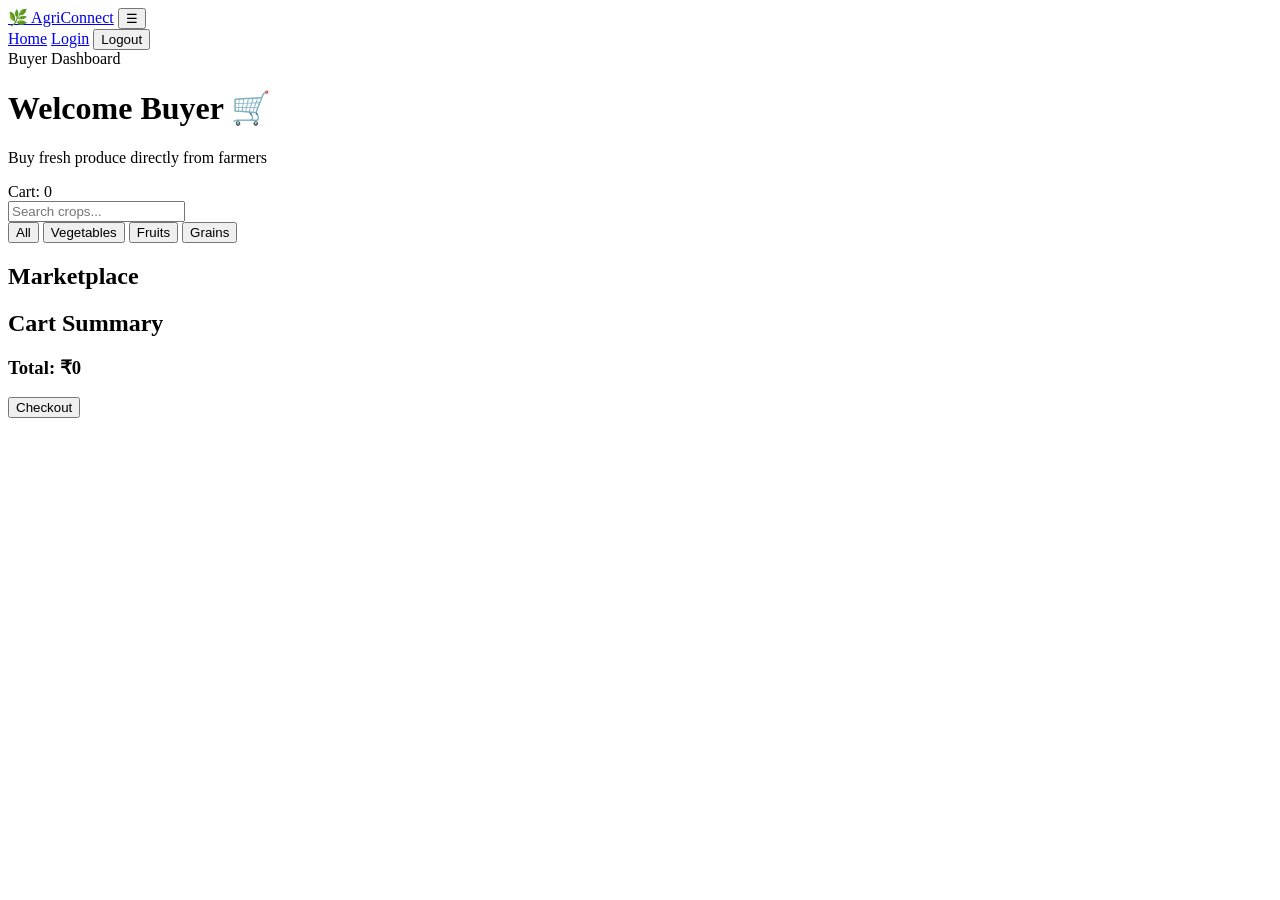
==== buyer.html @ 4f703a4c "Add files via upload AgriConnect college project" ====
<!DOCTYPE html>
<html lang="en">
<head>
  <meta charset="UTF-8" />
  <meta name="viewport" content="width=device-width, initial-scale=1.0" />
  <title>AgriConnect | Buyer</title>
  <link rel="stylesheet" href="css/styles.css" />
</head>
<body onload="initBuyerPage()">
  <nav class="navbar">
    <a href="home.html" class="logo">🌿 AgriConnect</a>
    <button class="menu-btn" onclick="toggleMenu()">☰</button>
    <div class="nav-links" id="navLinks">
      <a href="home.html">Home</a>
      <a href="login.html">Login</a>
      <button class="logout-btn" onclick="logout()">Logout</button>
    </div>
  </nav>

  <header class="dashboard-hero buyer-hero">
    <div>
      <span class="badge">Buyer Dashboard</span>
      <h1>Welcome Buyer 🛒</h1>
      <p id="userDetails">Buy fresh produce directly from farmers</p>
    </div>
    <div class="cart-pill">Cart: <span id="cartCount">0</span></div>
  </header>

  <main class="dashboard-container">
    <section class="market-controls">
      <input type="text" id="searchInput" placeholder="Search crops..." oninput="renderBuyerProducts()" />
      <div class="filter-buttons">
        <button onclick="setCategory('All')">All</button>
        <button onclick="setCategory('Vegetables')">Vegetables</button>
        <button onclick="setCategory('Fruits')">Fruits</button>
        <button onclick="setCategory('Grains')">Grains</button>
      </div>
    </section>

    <section class="shop-layout">
      <div>
        <h2>Marketplace</h2>
        <div class="grid cards-grid" id="buyerProducts"></div>
      </div>

      <aside class="cart-box">
        <h2>Cart Summary</h2>
        <div id="cartItems"></div>
        <h3>Total: ₹<span id="cartTotal">0</span></h3>
        <button class="full-btn" onclick="checkout()">Checkout</button>
      </aside>
    </section>
  </main>

  <script src="js/app.js"></script>
</body>
</html>
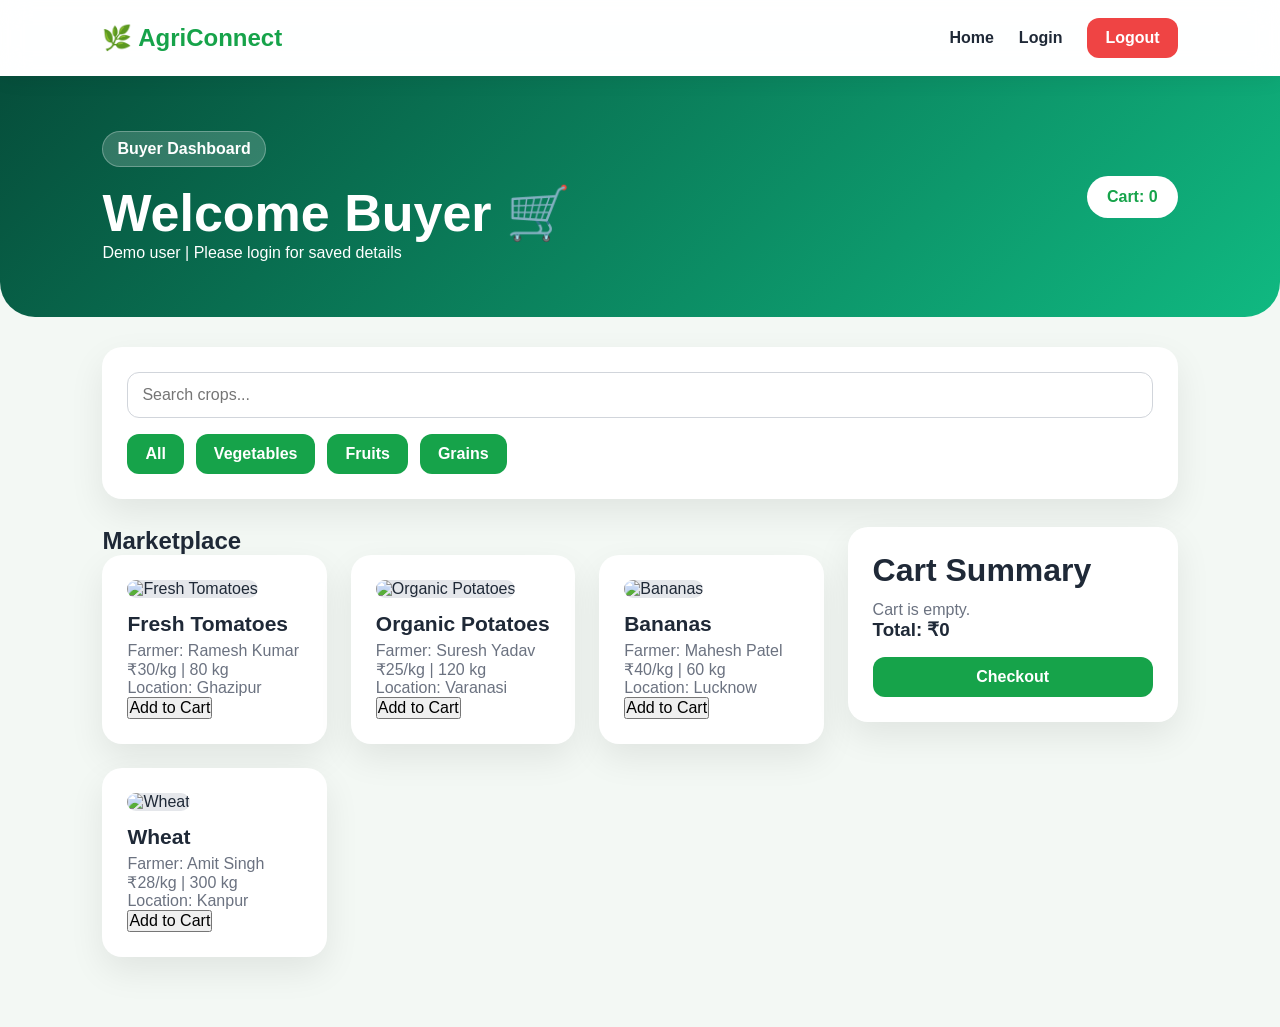
==== commit 5e9f90c5: "Update buyer.html" ====
--- a/buyer.html
+++ b/buyer.html
@@ -4,11 +4,11 @@
   <meta charset="UTF-8" />
   <meta name="viewport" content="width=device-width, initial-scale=1.0" />
   <title>AgriConnect | Buyer</title>
-  <link rel="stylesheet" href="css/styles.css" />
+  <link rel="stylesheet" href="styles.css" />
 </head>
 <body onload="initBuyerPage()">
   <nav class="navbar">
-    <a href="home.html" class="logo">🌿 AgriConnect</a>
+    <a href="index.html" class="logo">🌿 AgriConnect</a>
     <button class="menu-btn" onclick="toggleMenu()">☰</button>
     <div class="nav-links" id="navLinks">
       <a href="home.html">Home</a>
@@ -52,6 +52,6 @@
     </section>
   </main>
 
-  <script src="js/app.js"></script>
+  <script src="app.js"></script>
 </body>
 </html>
--- a/styles.css
+++ b/styles.css
@@ -0,0 +1,663 @@
+@import url('https://fonts.googleapis.com/css2?family=Poppins:wght@400;500;600;700;800&display=swap');
+
+:root {
+  --green: #16a34a;
+  --dark-green: #14532d;
+  --light-green: #dcfce7;
+  --text: #1f2937;
+  --muted: #6b7280;
+  --bg: #f3f8f4;
+  --white: #ffffff;
+  --shadow: 0 14px 35px rgba(0, 0, 0, 0.08);
+  --radius: 20px;
+}
+
+* {
+  margin: 0;
+  padding: 0;
+  box-sizing: border-box;
+  font-family: 'Poppins', sans-serif;
+}
+
+body {
+  background: var(--bg);
+  color: var(--text);
+}
+
+a {
+  text-decoration: none;
+  color: inherit;
+}
+
+button, input, select {
+  font: inherit;
+}
+
+.navbar {
+  width: 100%;
+  padding: 18px 8%;
+  background: rgba(255, 255, 255, 0.92);
+  backdrop-filter: blur(14px);
+  display: flex;
+  align-items: center;
+  justify-content: space-between;
+  box-shadow: 0 4px 20px rgba(0,0,0,0.06);
+  position: sticky;
+  top: 0;
+  z-index: 1000;
+}
+
+.logo {
+  font-size: 24px;
+  font-weight: 800;
+  color: var(--green);
+}
+
+.nav-links {
+  display: flex;
+  gap: 25px;
+  align-items: center;
+}
+
+.nav-links a {
+  font-weight: 600;
+}
+
+.nav-links a:hover {
+  color: var(--green);
+}
+
+.menu-btn {
+  display: none;
+  background: var(--green);
+  color: white;
+  border: none;
+  padding: 8px 12px;
+  border-radius: 10px;
+  cursor: pointer;
+}
+
+.nav-btn,
+.logout-btn,
+.btn,
+.full-btn,
+.otp-row button,
+.filter-buttons button,
+.card-actions button {
+  border: none;
+  background: var(--green);
+  color: white;
+  padding: 11px 18px;
+  border-radius: 12px;
+  font-weight: 700;
+  cursor: pointer;
+  transition: 0.25s ease;
+}
+
+.nav-btn:hover,
+.logout-btn:hover,
+.btn:hover,
+.full-btn:hover,
+.otp-row button:hover,
+.filter-buttons button:hover,
+.card-actions button:hover {
+  background: #15803d;
+  transform: translateY(-2px);
+}
+
+.logout-btn {
+  background: #ef4444;
+}
+
+.logout-btn:hover {
+  background: #dc2626;
+}
+
+.hero {
+  min-height: 88vh;
+  background:
+    linear-gradient(90deg, rgba(20, 83, 45, 0.88), rgba(22, 163, 74, 0.5)),
+    url("https://images.unsplash.com/photo-1500382017468-9049fed747ef?w=1600");
+  background-size: cover;
+  background-position: center;
+  display: flex;
+  align-items: center;
+  padding: 70px 8%;
+  color: white;
+}
+
+.hero-content {
+  max-width: 760px;
+}
+
+.badge {
+  display: inline-block;
+  background: rgba(255,255,255,0.18);
+  border: 1px solid rgba(255,255,255,0.28);
+  padding: 8px 14px;
+  border-radius: 999px;
+  font-weight: 700;
+  margin-bottom: 16px;
+}
+
+.green-badge {
+  color: var(--green);
+  background: var(--light-green);
+  border-color: #bbf7d0;
+}
+
+.hero h1 {
+  font-size: clamp(38px, 7vw, 72px);
+  line-height: 1.05;
+  margin-bottom: 18px;
+}
+
+.hero p {
+  font-size: 18px;
+  max-width: 580px;
+  margin-bottom: 28px;
+}
+
+.hero-actions {
+  display: flex;
+  gap: 16px;
+  flex-wrap: wrap;
+}
+
+.light-btn {
+  background: white;
+  color: var(--green);
+}
+
+.light-btn:hover {
+  color: white;
+}
+
+.section {
+  padding: 70px 8%;
+}
+
+.no-pad {
+  padding: 25px 0;
+}
+
+.section-heading {
+  text-align: center;
+  margin-bottom: 36px;
+}
+
+.section-heading h2,
+.section h2,
+.panel h2,
+.cart-box h2 {
+  font-size: 32px;
+  margin-bottom: 12px;
+}
+
+.grid {
+  display: grid;
+  gap: 24px;
+}
+
+.cards-grid {
+  grid-template-columns: repeat(3, 1fr);
+}
+
+.three-grid {
+  grid-template-columns: repeat(3, 1fr);
+}
+
+.card,
+.feature-card,
+.step-card,
+.panel,
+.stat-card,
+.weather-card,
+.product-card,
+.cart-box,
+.market-controls,
+.login-card {
+  background: white;
+  border-radius: var(--radius);
+  box-shadow: var(--shadow);
+  padding: 25px;
+}
+
+.feature-card,
+.step-card,
+.stat-card,
+.product-card,
+.small-feature {
+  transition: 0.25s ease;
+}
+
+.feature-card:hover,
+.step-card:hover,
+.stat-card:hover,
+.product-card:hover,
+.small-feature:hover {
+  transform: translateY(-6px);
+}
+
+.icon {
+  font-size: 42px;
+  margin-bottom: 14px;
+}
+
+.feature-card h3 {
+  margin-bottom: 8px;
+}
+
+.feature-card p,
+.step-card p,
+.muted,
+.demo-text,
+.product-card p {
+  color: var(--muted);
+}
+
+.step-card span {
+  background: var(--green);
+  color: white;
+  width: 45px;
+  height: 45px;
+  display: grid;
+  place-items: center;
+  border-radius: 50%;
+  font-weight: 800;
+  margin-bottom: 14px;
+}
+
+.footer {
+  background: var(--dark-green);
+  color: white;
+  padding: 42px 8%;
+  text-align: center;
+}
+
+.footer p {
+  margin-top: 8px;
+  opacity: 0.9;
+}
+
+.copyright {
+  font-size: 14px;
+}
+
+/* Auth */
+.auth-body {
+  min-height: 100vh;
+  background:
+    linear-gradient(135deg, rgba(20,83,45,.9), rgba(22,163,74,.65)),
+    url("https://images.unsplash.com/photo-1523741543316-beb7fc7023d8?w=1400");
+  background-size: cover;
+  background-position: center;
+  padding: 40px 8%;
+  display: flex;
+  align-items: center;
+  justify-content: center;
+}
+
+.auth-container {
+  width: min(1050px, 100%);
+  display: grid;
+  grid-template-columns: 1fr 430px;
+  gap: 30px;
+  align-items: center;
+}
+
+.auth-left {
+  color: white;
+}
+
+.auth-left .logo {
+  color: white;
+}
+
+.auth-left h1 {
+  font-size: clamp(36px, 5vw, 58px);
+  line-height: 1.1;
+  margin: 25px 0 14px;
+}
+
+.auth-left p {
+  font-size: 18px;
+  max-width: 520px;
+}
+
+.auth-points {
+  display: flex;
+  flex-wrap: wrap;
+  gap: 12px;
+  margin-top: 24px;
+}
+
+.auth-points span {
+  background: rgba(255,255,255,0.18);
+  padding: 10px 14px;
+  border-radius: 999px;
+}
+
+.login-card {
+  width: 100%;
+}
+
+.login-card h2 {
+  font-size: 30px;
+}
+
+.login-card label {
+  display: block;
+  font-weight: 700;
+  margin: 14px 0 7px;
+}
+
+input,
+select {
+  width: 100%;
+  padding: 13px 14px;
+  border: 1px solid #d1d5db;
+  border-radius: 12px;
+  outline: none;
+  background: white;
+}
+
+input:focus,
+select:focus {
+  border-color: var(--green);
+  box-shadow: 0 0 0 3px rgba(22,163,74,.12);
+}
+
+.otp-row {
+  display: grid;
+  grid-template-columns: 1fr 125px;
+  gap: 10px;
+  margin-top: 16px;
+}
+
+.full-btn {
+  width: 100%;
+  margin-top: 16px;
+}
+
+.demo-text {
+  text-align: center;
+  font-size: 13px;
+  margin-top: 12px;
+}
+
+/* Dashboards */
+.dashboard-hero {
+  padding: 55px 8%;
+  color: white;
+  background: linear-gradient(135deg, #14532d, #16a34a);
+  border-bottom-left-radius: 35px;
+  border-bottom-right-radius: 35px;
+  display: flex;
+  justify-content: space-between;
+  gap: 20px;
+  align-items: center;
+}
+
+.buyer-hero {
+  background: linear-gradient(135deg, #064e3b, #10b981);
+}
+
+.equipment-hero {
+  background: linear-gradient(135deg, #365314, #84cc16);
+}
+
+.dashboard-hero h1 {
+  font-size: clamp(32px, 5vw, 52px);
+}
+
+.dashboard-container {
+  padding: 30px 8% 70px;
+}
+
+.weather-card {
+  display: flex;
+  justify-content: space-between;
+  align-items: center;
+  margin-bottom: 28px;
+}
+
+.weather-card strong {
+  font-size: 36px;
+  color: var(--green);
+}
+
+.stats-grid {
+  display: grid;
+  grid-template-columns: repeat(4, 1fr);
+  gap: 20px;
+  margin-bottom: 35px;
+}
+
+.stat-card p {
+  color: var(--muted);
+}
+
+.stat-card h2 {
+  color: var(--green);
+  margin-top: 8px;
+}
+
+.small-feature {
+  background: white;
+  border-radius: 16px;
+  padding: 20px;
+  box-shadow: var(--shadow);
+  font-weight: 700;
+}
+
+.two-column {
+  display: grid;
+  grid-template-columns: 1.1fr .9fr;
+  gap: 24px;
+  margin: 30px 0;
+}
+
+form {
+  display: grid;
+  gap: 14px;
+}
+
+.prediction-box {
+  background: var(--light-green);
+  border: 1px solid #bbf7d0;
+  padding: 18px;
+  border-radius: 16px;
+  margin-top: 18px;
+  font-weight: 700;
+  color: var(--dark-green);
+}
+
+.product-card img {
+  width: 100%;
+  height: 190px;
+  object-fit: cover;
+  border-radius: 15px;
+  margin-bottom: 14px;
+  background: #e5e7eb;
+}
+
+.product-card h3 {
+  font-size: 21px;
+  margin-bottom: 6px;
+}
+
+.card-actions {
+  display: flex;
+  gap: 10px;
+  margin-top: 12px;
+}
+
+.card-actions button {
+  flex: 1;
+  padding: 9px;
+}
+
+.delete-btn {
+  background: #ef4444 !important;
+}
+
+.delete-btn:hover {
+  background: #dc2626 !important;
+}
+
+.market-controls {
+  display: grid;
+  gap: 16px;
+  margin-bottom: 28px;
+}
+
+.filter-buttons {
+  display: flex;
+  flex-wrap: wrap;
+  gap: 12px;
+}
+
+.shop-layout {
+  display: grid;
+  grid-template-columns: 1fr 330px;
+  gap: 24px;
+  align-items: start;
+}
+
+.cart-box {
+  position: sticky;
+  top: 95px;
+}
+
+.cart-item {
+  background: #f9fafb;
+  border-radius: 14px;
+  padding: 12px;
+  margin: 10px 0;
+  border: 1px solid #e5e7eb;
+}
+
+.cart-item button {
+  margin-top: 8px;
+  border: none;
+  background: #ef4444;
+  color: white;
+  padding: 7px 10px;
+  border-radius: 8px;
+  cursor: pointer;
+}
+
+.cart-pill {
+  background: white;
+  color: var(--green);
+  padding: 12px 20px;
+  border-radius: 999px;
+  font-weight: 800;
+}
+
+.quick-list {
+  display: grid;
+  grid-template-columns: 1fr 1fr;
+  gap: 14px;
+}
+
+.quick-list span {
+  background: var(--light-green);
+  color: var(--dark-green);
+  padding: 16px;
+  border-radius: 14px;
+  font-weight: 700;
+}
+
+/* Responsive */
+@media (max-width: 980px) {
+  .cards-grid,
+  .three-grid {
+    grid-template-columns: repeat(2, 1fr);
+  }
+
+  .stats-grid {
+    grid-template-columns: repeat(2, 1fr);
+  }
+
+  .auth-container,
+  .two-column,
+  .shop-layout {
+    grid-template-columns: 1fr;
+  }
+
+  .cart-box {
+    position: static;
+  }
+}
+
+@media (max-width: 700px) {
+  .navbar {
+    padding: 15px 5%;
+  }
+
+  .menu-btn {
+    display: block;
+  }
+
+  .nav-links {
+    display: none;
+    width: 100%;
+    position: absolute;
+    top: 67px;
+    left: 0;
+    background: white;
+    padding: 18px 5%;
+    flex-direction: column;
+    align-items: flex-start;
+    box-shadow: var(--shadow);
+  }
+
+  .nav-links.active {
+    display: flex;
+  }
+
+  .hero,
+  .section,
+  .dashboard-container,
+  .dashboard-hero,
+  .auth-body {
+    padding-left: 5%;
+    padding-right: 5%;
+  }
+
+  .hero {
+    text-align: center;
+    justify-content: center;
+  }
+
+  .hero-actions {
+    justify-content: center;
+  }
+
+  .cards-grid,
+  .three-grid,
+  .stats-grid {
+    grid-template-columns: 1fr;
+  }
+
+  .dashboard-hero {
+    align-items: flex-start;
+    flex-direction: column;
+  }
+
+  .weather-card {
+    flex-direction: column;
+    align-items: flex-start;
+    gap: 12px;
+  }
+
+  .otp-row {
+    grid-template-columns: 1fr;
+  }
+
+  .quick-list {
+    grid-template-columns: 1fr;
+  }
+}
